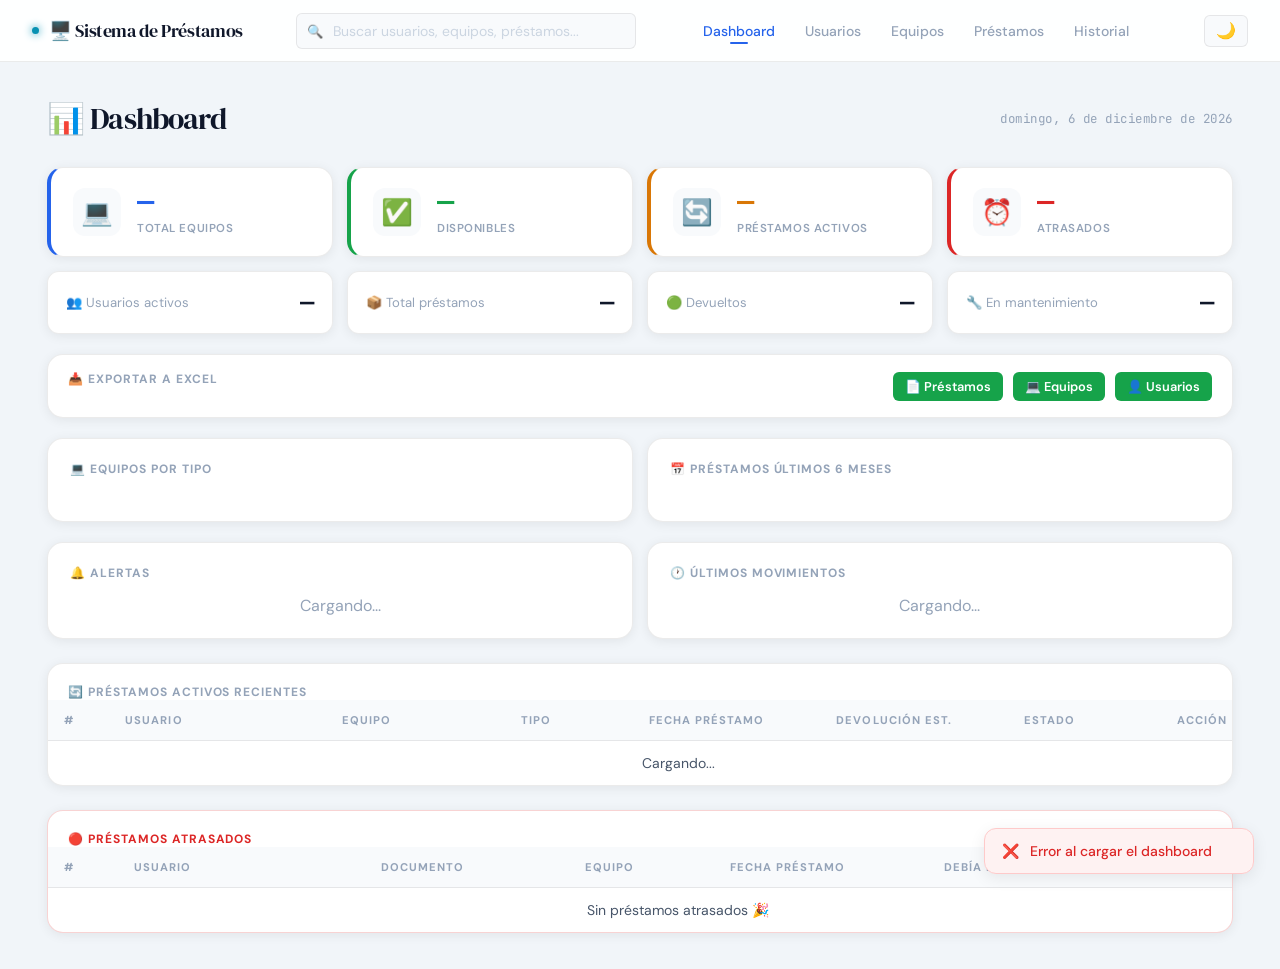
==== frontend/index.html @ e12aa638 "proyecto de prestamos backup" ====
<!DOCTYPE html>
<html lang="es">
<head>
    <meta charset="UTF-8">
    <meta name="viewport" content="width=device-width, initial-scale=1.0">
    <title>Dashboard | Sistema de Préstamos</title>
    <link rel="stylesheet" href="css/styles.css">
</head>
<body>

    <nav class="navbar">
        <div class="navbar-brand">🖥️ Sistema de Préstamos</div>
        <div class="navbar-links">
            <a href="index.html" class="active">Dashboard</a>
            <a href="usuarios.html">Usuarios</a>
            <a href="equipos.html">Equipos</a>
            <a href="prestamos.html">Préstamos</a>
            <a href="historial.html">Historial</a>
        </div>
    </nav>

    <div class="container">

        <!-- ENCABEZADO -->
        <div class="page-header">
            <h1>📊 Dashboard</h1>
            <span class="fecha-hoy" id="fechaHoy"></span>
        </div>

        <!-- FILA 1: STATS PRINCIPALES -->
        <div class="dash-grid-4">
            <div class="dash-card dash-blue">
                <div class="dash-icon">💻</div>
                <div class="dash-info">
                    <span class="dash-num" id="totalEquipos">—</span>
                    <span class="dash-label">Total Equipos</span>
                </div>
            </div>
            <div class="dash-card dash-green">
                <div class="dash-icon">✅</div>
                <div class="dash-info">
                    <span class="dash-num" id="equiposDisponibles">—</span>
                    <span class="dash-label">Disponibles</span>
                </div>
            </div>
            <div class="dash-card dash-yellow">
                <div class="dash-icon">🔄</div>
                <div class="dash-info">
                    <span class="dash-num" id="prestamosActivos">—</span>
                    <span class="dash-label">Préstamos Activos</span>
                </div>
            </div>
            <div class="dash-card dash-red">
                <div class="dash-icon">⏰</div>
                <div class="dash-info">
                    <span class="dash-num" id="prestamosAtrasados">—</span>
                    <span class="dash-label">Atrasados</span>
                </div>
            </div>
        </div>

        <!-- FILA 2: STATS SECUNDARIAS -->
        <div class="dash-grid-4" style="margin-top:14px">
            <div class="dash-card-sm">
                <span class="dash-sm-label">👥 Usuarios activos</span>
                <span class="dash-sm-num" id="usuariosActivos">—</span>
            </div>
            <div class="dash-card-sm">
                <span class="dash-sm-label">📦 Total préstamos</span>
                <span class="dash-sm-num" id="totalPrestamos">—</span>
            </div>
            <div class="dash-card-sm">
                <span class="dash-sm-label">🟢 Devueltos</span>
                <span class="dash-sm-num" id="prestamosDevueltos">—</span>
            </div>
            <div class="dash-card-sm">
                <span class="dash-sm-label">🔧 En mantenimiento</span>
                <span class="dash-sm-num" id="equiposMant">—</span>
            </div>
        </div>

        <!-- FILA 3: EXPORTAR EXCEL -->
        <div class="card" style="margin-top:20px;padding:16px 20px">
            <div style="display:flex;align-items:center;justify-content:space-between;flex-wrap:wrap;gap:12px">
                <h3 class="card-title" style="margin:0">📥 Exportar a Excel</h3>
                <div style="display:flex;gap:10px;flex-wrap:wrap">
                    <button class="btn btn-success btn-sm"
                            onclick="exportarExcel('prestamos')">
                        📄 Préstamos
                    </button>
                    <button class="btn btn-success btn-sm"
                            onclick="exportarExcel('equipos')">
                        💻 Equipos
                    </button>
                    <button class="btn btn-success btn-sm"
                            onclick="exportarExcel('usuarios')">
                        👤 Usuarios
                    </button>
                </div>
            </div>
        </div>

        <!-- FILA 4: GRÁFICAS -->
        <div class="dash-grid-2" style="margin-top:20px">
            <div class="card dash-chart-card">
                <h3 class="card-title">💻 Equipos por tipo</h3>
                <div class="chart-bars" id="chartBars"></div>
            </div>
            <div class="card dash-chart-card">
                <h3 class="card-title">📅 Préstamos últimos 6 meses</h3>
                <div class="chart-bars" id="chartMeses"></div>
            </div>
        </div>

        <!-- FILA 5: ALERTAS + ÚLTIMOS MOVIMIENTOS -->
        <div class="dash-grid-2" style="margin-top:20px">
            <div class="card dash-chart-card">
                <h3 class="card-title">🔔 Alertas</h3>
                <div id="alertasContainer">
                    <p class="text-muted text-center">Cargando...</p>
                </div>
            </div>
            <div class="card dash-chart-card">
                <h3 class="card-title">🕐 Últimos movimientos</h3>
                <div id="ultimosMovimientos">
                    <p class="text-muted text-center">Cargando...</p>
                </div>
            </div>
        </div>

        <!-- FILA 6: PRÉSTAMOS ACTIVOS -->
        <div class="card" style="margin-top:24px">
            <h3 class="card-title" style="padding:20px 20px 0">
                🔄 Préstamos activos recientes
            </h3>
            <table class="tabla">
                <thead>
                    <tr>
                        <th>#</th>
                        <th>Usuario</th>
                        <th>Equipo</th>
                        <th>Tipo</th>
                        <th>Fecha Préstamo</th>
                        <th>Devolución Est.</th>
                        <th>Estado</th>
                        <th>Acción</th>
                    </tr>
                </thead>
                <tbody id="cuerpoActivos">
                    <tr><td colspan="8" class="text-center">Cargando...</td></tr>
                </tbody>
            </table>
        </div>

        <!-- FILA 7: PRÉSTAMOS ATRASADOS -->
        <div class="card alerta-card" style="margin-top:24px" id="cardAtrasados">
            <h3 class="card-title alerta-title" style="padding:20px 20px 0">
                🔴 Préstamos atrasados
            </h3>
            <table class="tabla">
                <thead>
                    <tr>
                        <th>#</th>
                        <th>Usuario</th>
                        <th>Documento</th>
                        <th>Equipo</th>
                        <th>Fecha Préstamo</th>
                        <th>Debía devolver</th>
                        <th>Acción</th>
                    </tr>
                </thead>
                <tbody id="cuerpoAtrasados">
                    <tr><td colspan="7" class="text-center">Sin préstamos atrasados 🎉</td></tr>
                </tbody>
            </table>
        </div>

    </div>

    <script src="js/api.js"></script>
    <script src="js/dashboard.js"></script>
</body>
</html>
---- frontend/css/styles.css ----
/* ═══════════════════════════════════════════════════════════════
   SISTEMA DE PRÉSTAMOS — PREMIUM EDITION
   Dark mode: body.dark | Light mode: sin clase
   Fonts: DM Sans + JetBrains Mono + DM Serif Display
   ═══════════════════════════════════════════════════════════════ */

@import url('https://fonts.googleapis.com/css2?family=DM+Sans:ital,opsz,wght@0,9..40,300;0,9..40,400;0,9..40,500;0,9..40,600;0,9..40,700&family=JetBrains+Mono:wght@400;500;600&family=DM+Serif+Display:ital@0;1&display=swap');

/* ══════════════════════════════════════════════════
   TEMA CLARO — DEFAULT (sin clase)
══════════════════════════════════════════════════ */
:root {
  --bg-void:       #f1f5f9;
  --bg-deep:       #e8edf4;
  --bg-surface:    #ffffff;
  --bg-elevated:   #f8fafc;
  --bg-hover:      #f0f4f8;
  --bg-glass:      rgba(0,0,0,0.02);

  --border:        rgba(0,0,0,0.08);
  --border-glow:   rgba(37,99,235,0.25);

  --text-primary:   #0f172a;
  --text-secondary: #475569;
  --text-muted:     #94a3b8;
  --text-dim:       #cbd5e1;

  --accent-blue:   #2563eb;
  --accent-cyan:   #0891b2;
  --accent-green:  #16a34a;
  --accent-yellow: #d97706;
  --accent-red:    #dc2626;
  --accent-purple: #7c3aed;

  --glow-blue:   0 0 18px rgba(37,99,235,0.18);
  --glow-green:  0 0 18px rgba(22,163,74,0.18);
  --glow-red:    0 0 18px rgba(220,38,38,0.18);
  --glow-yellow: 0 0 18px rgba(217,119,6,0.18);

  --shadow-card:  0 2px 12px rgba(0,0,0,0.07);
  --shadow-modal: 0 24px 64px rgba(0,0,0,0.14);

  --nav-bg:     rgba(255,255,255,0.92);
  --nav-border: rgba(0,0,0,0.08);

  --radius-sm: 6px;
  --radius-md: 12px;
  --radius-lg: 16px;
  --radius-xl: 22px;
  --transition: 0.2s cubic-bezier(0.4,0,0.2,1);
  --spring:     0.35s cubic-bezier(0.34,1.56,0.64,1);
}

/* ══════════════════════════════════════════════════
   TEMA OSCURO — body.dark
══════════════════════════════════════════════════ */
body.dark {
  --bg-void:       #070810;
  --bg-deep:       #0c0e1a;
  --bg-surface:    #111320;
  --bg-elevated:   #181b2e;
  --bg-hover:      #1e2238;
  --bg-glass:      rgba(255,255,255,0.03);

  --border:        rgba(255,255,255,0.07);
  --border-glow:   rgba(99,179,237,0.25);

  --text-primary:   #f0f4ff;
  --text-secondary: #8892b0;
  --text-muted:     #4a5568;
  --text-dim:       #2d3748;

  --accent-blue:   #63b3ed;
  --accent-cyan:   #4fd1c7;
  --accent-green:  #68d391;
  --accent-yellow: #f6e05e;
  --accent-red:    #fc8181;
  --accent-purple: #b794f4;

  --glow-blue:   0 0 24px rgba(99,179,237,0.35);
  --glow-green:  0 0 24px rgba(104,211,145,0.35);
  --glow-red:    0 0 24px rgba(252,129,129,0.35);
  --glow-yellow: 0 0 24px rgba(246,224,94,0.30);

  --shadow-card:  0 4px 24px rgba(0,0,0,0.45);
  --shadow-modal: 0 40px 80px rgba(0,0,0,0.6);

  --nav-bg:     rgba(7,8,16,0.88);
  --nav-border: rgba(255,255,255,0.07);
}

/* ══════════════════════════════════════════════════
   RESET
══════════════════════════════════════════════════ */
*, *::before, *::after { margin:0; padding:0; box-sizing:border-box; }
html { scroll-behavior: smooth; }

body {
  font-family: 'DM Sans', sans-serif;
  background: var(--bg-void);
  color: var(--text-primary);
  min-height: 100vh;
  overflow-x: hidden;
  transition: background 0.35s ease, color 0.35s ease;
}

body.dark {
  background-image: radial-gradient(ellipse 80% 50% at 50% -20%, rgba(99,179,237,0.06) 0%, transparent 60%);
  background-attachment: fixed;
}

::-webkit-scrollbar { width: 5px; }
::-webkit-scrollbar-track { background: var(--bg-void); }
::-webkit-scrollbar-thumb { background: var(--border); border-radius: 99px; }
::-webkit-scrollbar-thumb:hover { background: rgba(127,127,127,0.3); }
::selection { background: rgba(99,179,237,0.2); color: var(--text-primary); }

/* ══════════════════════════════════════════════════
   NAVBAR
══════════════════════════════════════════════════ */
.navbar {
  position: sticky;
  top: 0;
  z-index: 100;
  background: var(--nav-bg);
  backdrop-filter: blur(24px) saturate(180%);
  -webkit-backdrop-filter: blur(24px);
  border-bottom: 1px solid var(--nav-border);
  padding: 0 32px;
  height: 62px;
  display: flex;
  align-items: center;
  justify-content: space-between;
  gap: 16px;
  animation: navSlideDown 0.5s cubic-bezier(0.16,1,0.3,1) both;
  transition: background 0.35s ease, border-color 0.35s ease;
}

@keyframes navSlideDown {
  from { transform: translateY(-100%); opacity: 0; }
  to   { transform: translateY(0);     opacity: 1; }
}

.navbar-brand {
  font-family: 'DM Serif Display', serif;
  font-size: 1.15rem;
  color: var(--text-primary);
  letter-spacing: -0.02em;
  display: flex;
  align-items: center;
  gap: 10px;
  white-space: nowrap;
  flex-shrink: 0;
  transition: color 0.35s ease;
}

.navbar-brand::before {
  content: '';
  display: inline-block;
  width: 7px;
  height: 7px;
  background: var(--accent-cyan);
  border-radius: 50%;
  box-shadow: 0 0 8px var(--accent-cyan);
  animation: pulse-dot 2.5s ease-in-out infinite;
  flex-shrink: 0;
  transition: background 0.35s ease;
}

@keyframes pulse-dot {
  0%,100% { opacity:1; transform:scale(1); }
  50%      { opacity:0.4; transform:scale(0.6); }
}

.navbar-links {
  display: flex;
  align-items: center;
  gap: 2px;
  flex-shrink: 0;
}

.navbar-links a {
  position: relative;
  color: var(--text-muted);
  text-decoration: none;
  font-size: 0.875rem;
  font-weight: 500;
  padding: 7px 14px;
  border-radius: var(--radius-sm);
  transition: color var(--transition), background var(--transition);
  white-space: nowrap;
}

.navbar-links a::after {
  content: '';
  position: absolute;
  bottom: 3px; left: 50%;
  width: 0; height: 2px;
  background: var(--accent-blue);
  border-radius: 99px;
  transform: translateX(-50%);
  transition: width var(--transition);
}

.navbar-links a:hover  { color: var(--text-primary); }
.navbar-links a.active { color: var(--accent-blue); }
.navbar-links a.active::after { width: 18px; }

/* ══════════════════════════════════════════════════
   DARK TOGGLE
══════════════════════════════════════════════════ */
.dark-toggle {
  background: var(--bg-elevated);
  border: 1px solid var(--border);
  border-radius: var(--radius-sm);
  color: var(--text-secondary);
  padding: 7px 11px;
  cursor: pointer;
  font-size: 1rem;
  line-height: 1;
  transition: all var(--transition);
  flex-shrink: 0;
  margin-left: 8px;
}

.dark-toggle:hover {
  color: var(--text-primary);
  border-color: var(--border-glow);
  transform: rotate(18deg) scale(1.1);
}

/* ══════════════════════════════════════════════════
   CONTAINER  ← AMPLIADO de 1280px → 1600px
══════════════════════════════════════════════════ */
.container {
  max-width: 1600px;
  width: 97%;
  margin: 36px auto;
  padding: 0 28px;
  animation: pageIn 0.55s cubic-bezier(0.16,1,0.3,1) 0.05s both;
}

@keyframes pageIn {
  from { opacity:0; transform:translateY(18px); }
  to   { opacity:1; transform:translateY(0); }
}

.page-header {
  display: flex;
  justify-content: space-between;
  align-items: center;
  margin-bottom: 28px;
}

.page-header h1 {
  font-family: 'DM Serif Display', serif;
  font-size: 1.9rem;
  font-weight: 400;
  letter-spacing: -0.03em;
  color: var(--text-primary);
  transition: color 0.35s ease;
}

body.dark .page-header h1 {
  background: linear-gradient(135deg, var(--text-primary) 30%, var(--accent-blue) 100%);
  -webkit-background-clip: text;
  -webkit-text-fill-color: transparent;
  background-clip: text;
}

.fecha-hoy {
  font-family: 'JetBrains Mono', monospace;
  font-size: 0.78rem;
  color: var(--text-muted);
  letter-spacing: 0.04em;
}

/* ══════════════════════════════════════════════════
   CARD
══════════════════════════════════════════════════ */
.card {
  background: var(--bg-surface);
  border: 1px solid var(--border);
  border-radius: var(--radius-lg);
  overflow: hidden;
  box-shadow: var(--shadow-card);
  transition: border-color var(--transition), box-shadow var(--transition), background 0.35s ease;
  position: relative;
}

.card:hover { border-color: var(--border-glow); }

.card-title {
  font-size: 0.75rem;
  font-weight: 700;
  color: var(--text-muted);
  letter-spacing: 0.08em;
  text-transform: uppercase;
  padding: 0 0 14px 0;
  transition: color 0.35s ease;
}

/* ══════════════════════════════════════════════════
   TABLA  ← min-width añadido + anchos por columna
══════════════════════════════════════════════════ */
.tabla {
  width: 100%;
  min-width: 1260px;   /* ← fuerza el ancho mínimo total */
  border-collapse: collapse;
  font-size: 0.875rem;
}

/* Anchos mínimos por columna */
.tabla th:nth-child(1)  { min-width: 48px;  }   /* #          */
.tabla th:nth-child(2)  { min-width: 170px; }   /* Usuario    */
.tabla th:nth-child(3)  { min-width: 140px; }   /* Equipo     */
.tabla th:nth-child(4)  { min-width: 100px; }   /* Tipo       */
.tabla th:nth-child(5)  { min-width: 130px; }   /* Código     */
.tabla th:nth-child(6)  { min-width: 120px; }   /* F. Préstamo*/
.tabla th:nth-child(7)  { min-width: 120px; }   /* Dev. Est.  */
.tabla th:nth-child(8)  { min-width: 115px; }   /* Estado     */
.tabla th:nth-child(9)  { min-width: 140px; }   /* Firmas     */
.tabla th:nth-child(10) { min-width: 210px; }   /* Acciones   */

.tabla thead { background: var(--bg-elevated); transition: background 0.35s ease; }

.tabla th {
  padding: 13px 16px;
  text-align: left;
  font-size: 0.7rem;
  font-weight: 700;
  letter-spacing: 0.09em;
  text-transform: uppercase;
  color: var(--text-muted);
  border-bottom: 1px solid var(--border);
  white-space: nowrap;
}

.tabla td {
  padding: 13px 16px;
  border-bottom: 1px solid var(--border);
  color: var(--text-secondary);
  transition: background var(--transition), color var(--transition);
  vertical-align: middle;
}

.tabla tbody tr {
  animation: rowIn 0.4s cubic-bezier(0.16,1,0.3,1) both;
  transition: background var(--transition);
}

.tabla tbody tr:nth-child(1)  { animation-delay:0.04s; }
.tabla tbody tr:nth-child(2)  { animation-delay:0.07s; }
.tabla tbody tr:nth-child(3)  { animation-delay:0.10s; }
.tabla tbody tr:nth-child(4)  { animation-delay:0.13s; }
.tabla tbody tr:nth-child(5)  { animation-delay:0.16s; }
.tabla tbody tr:nth-child(6)  { animation-delay:0.19s; }
.tabla tbody tr:nth-child(7)  { animation-delay:0.22s; }
.tabla tbody tr:nth-child(8)  { animation-delay:0.25s; }

@keyframes rowIn {
  from { opacity:0; transform:translateX(-10px); }
  to   { opacity:1; transform:translateX(0); }
}

.tabla tbody tr:hover td { background:var(--bg-hover); color:var(--text-primary); }
.tabla tbody tr:last-child td { border-bottom:none; }

.text-center { text-align:center; }
.text-muted  { color:var(--text-muted); }
.text-danger { color:var(--accent-red); }

/* ══════════════════════════════════════════════════
   BADGES
══════════════════════════════════════════════════ */
.badge {
  display: inline-flex;
  align-items: center;
  gap: 5px;
  padding: 4px 10px;
  border-radius: 99px;
  font-size: 0.72rem;
  font-weight: 600;
  letter-spacing: 0.03em;
  white-space: nowrap;
  border: 1px solid transparent;
  transition: transform var(--spring);
}

.badge::before { content:''; width:5px; height:5px; border-radius:50%; flex-shrink:0; }

.badge-success { background:rgba(22,163,74,0.1);   color:var(--accent-green);  border-color:rgba(22,163,74,0.2); }
.badge-danger  { background:rgba(220,38,38,0.1);   color:var(--accent-red);    border-color:rgba(220,38,38,0.2); }
.badge-info    { background:rgba(37,99,235,0.1);   color:var(--accent-blue);   border-color:rgba(37,99,235,0.2); }
.badge-warning { background:rgba(217,119,6,0.1);   color:var(--accent-yellow); border-color:rgba(217,119,6,0.2); }

.badge-success::before { background:var(--accent-green); }
.badge-danger::before  { background:var(--accent-red); }
.badge-info::before    { background:var(--accent-blue); }
.badge-warning::before { background:var(--accent-yellow); }

body.dark .badge-success { background:rgba(104,211,145,0.1); border-color:rgba(104,211,145,0.2); }
body.dark .badge-danger  { background:rgba(252,129,129,0.1); border-color:rgba(252,129,129,0.2); }
body.dark .badge-info    { background:rgba(99,179,237,0.1);  border-color:rgba(99,179,237,0.2); }
body.dark .badge-warning { background:rgba(246,224,94,0.1);  border-color:rgba(246,224,94,0.2); }

/* ══════════════════════════════════════════════════
   BOTONES
══════════════════════════════════════════════════ */
.btn {
  display: inline-flex;
  align-items: center;
  gap: 6px;
  padding: 9px 18px;
  border: none;
  border-radius: var(--radius-sm);
  cursor: pointer;
  font-family: 'DM Sans', sans-serif;
  font-size: 0.875rem;
  font-weight: 500;
  transition: all var(--transition);
  white-space: nowrap;
  position: relative;
  overflow: hidden;
}

.btn:active { transform:scale(0.96); }

.btn-primary  { background:var(--accent-blue);   color:#fff; font-weight:600; }
.btn-success  { background:var(--accent-green);  color:#fff; font-weight:600; }
.btn-warning  { background:var(--accent-yellow); color:#1a1a1a; font-weight:600; }
.btn-danger   { background:var(--accent-red);    color:#fff; font-weight:600; }
.btn-pdf      { background:var(--accent-red);    color:#fff; font-weight:600; }

.btn-primary:hover  { opacity:.88; transform:translateY(-1px); box-shadow:var(--glow-blue);   }
.btn-success:hover  { opacity:.88; transform:translateY(-1px); box-shadow:var(--glow-green);  }
.btn-warning:hover  { opacity:.88; transform:translateY(-1px); box-shadow:var(--glow-yellow); }
.btn-danger:hover   { opacity:.88; transform:translateY(-1px); box-shadow:var(--glow-red);    }

.btn-secondary {
  background: var(--bg-elevated);
  color: var(--text-secondary);
  border: 1px solid var(--border);
}
.btn-secondary:hover {
  color: var(--text-primary);
  border-color: var(--border-glow);
  background: var(--bg-hover);
}

.btn-sm { padding:6px 12px; font-size:0.8rem; }

.acciones { display:flex; gap:6px; align-items:center; }

/* ══════════════════════════════════════════════════
   INPUTS — TODOS LOS CASOS
══════════════════════════════════════════════════ */
input[type="text"],
input[type="email"],
input[type="date"],
select,
textarea {
  background: var(--bg-elevated);
  border: 1px solid var(--border);
  border-radius: var(--radius-sm);
  color: var(--text-primary);
  font-family: 'DM Sans', sans-serif;
  font-size: 0.875rem;
  outline: none;
  transition: border-color var(--transition), box-shadow var(--transition), background 0.35s ease;
  appearance: none;
  -webkit-appearance: none;
}

input[type="text"]::placeholder,
input[type="email"]::placeholder,
textarea::placeholder { color: var(--text-dim); }

input[type="text"]:focus,
input[type="email"]:focus,
input[type="date"]:focus,
select:focus,
textarea:focus {
  border-color: var(--accent-blue);
  box-shadow: 0 0 0 3px rgba(99,179,237,0.1);
  background: var(--bg-hover);
}

option { background:var(--bg-elevated); color:var(--text-primary); }

/* ── SEARCH BAR FULL WIDTH ────────────────────────── */
.search-bar { margin-bottom: 16px; }
.search-bar input[type="text"] { width:100%; padding:10px 16px; }

/* ── FILTROS EN LÍNEA CORRECTOS ───────────────────── */
.filtros-bar {
  display: flex;
  flex-wrap: wrap;
  gap: 10px;
  margin-bottom: 18px;
  align-items: center;
}

.filtros-bar input[type="text"] {
  flex: 1;
  min-width: 180px;
  padding: 9px 14px;
}

.filtros-bar select {
  flex: 0 0 auto;
  width: auto;
  min-width: 150px;
  max-width: 220px;
  padding: 9px 34px 9px 12px;
  background-image: url("data:image/svg+xml,%3Csvg xmlns='http://www.w3.org/2000/svg' width='11' height='7'%3E%3Cpath d='M1 1l4.5 4.5L10 1' stroke='%2394a3b8' stroke-width='1.5' fill='none' stroke-linecap='round'/%3E%3C/svg%3E");
  background-repeat: no-repeat;
  background-position: right 11px center;
  cursor: pointer;
}

/* ── FORM GRID ────────────────────────────────────── */
.form-grid { display:grid; grid-template-columns:1fr 1fr; gap:16px; }

.form-group { display:flex; flex-direction:column; gap:6px; }

.form-group label {
  font-size: 0.72rem;
  font-weight: 700;
  color: var(--text-muted);
  letter-spacing: 0.06em;
  text-transform: uppercase;
}

.form-group input[type="text"],
.form-group input[type="email"],
.form-group input[type="date"] { width:100%; padding:9px 12px; }

.form-group select {
  width: 100%;
  padding: 9px 32px 9px 12px;
  background-image: url("data:image/svg+xml,%3Csvg xmlns='http://www.w3.org/2000/svg' width='11' height='7'%3E%3Cpath d='M1 1l4.5 4.5L10 1' stroke='%2394a3b8' stroke-width='1.5' fill='none' stroke-linecap='round'/%3E%3C/svg%3E");
  background-repeat: no-repeat;
  background-position: right 10px center;
}

.form-group textarea { padding:9px 12px; resize:vertical; min-height:76px; width:100%; }

.select-estado {
  padding: 5px 26px 5px 9px;
  border-radius: var(--radius-sm);
  font-size: 0.8rem;
  cursor: pointer;
  width: auto;
  background-image: url("data:image/svg+xml,%3Csvg xmlns='http://www.w3.org/2000/svg' width='10' height='6'%3E%3Cpath d='M1 1l4 4 4-4' stroke='%2394a3b8' stroke-width='1.5' fill='none' stroke-linecap='round'/%3E%3C/svg%3E");
  background-repeat: no-repeat;
  background-position: right 8px center;
}

/* ══════════════════════════════════════════════════
   MODAL
══════════════════════════════════════════════════ */
.modal-overlay {
  display: none;
  position: fixed;
  inset: 0;
  background: rgba(0,0,0,0.6);
  backdrop-filter: blur(10px);
  z-index: 1000;
  align-items: center;
  justify-content: center;
  padding: 20px;
}

.modal-overlay.active { display:flex; animation:overlayIn 0.2s ease both; }

@keyframes overlayIn { from{opacity:0} to{opacity:1} }

.modal {
  background: var(--bg-surface);
  border: 1px solid var(--border);
  border-radius: var(--radius-xl);
  width: 620px;
  max-width: 95vw;
  max-height: 90vh;
  overflow-y: auto;
  box-shadow: var(--shadow-modal);
  animation: modalIn 0.32s cubic-bezier(0.34,1.46,0.64,1) both;
  position: relative;
  transition: background 0.35s ease;
}

.modal::before {
  content: '';
  position: absolute;
  top:0; left:10%; right:10%;
  height: 1px;
  background: linear-gradient(90deg, transparent, var(--accent-blue), transparent);
  opacity: 0.5;
}

@keyframes modalIn {
  from { opacity:0; transform:scale(0.93) translateY(14px); }
  to   { opacity:1; transform:scale(1) translateY(0); }
}

.modal-lg { width:700px; }

.modal-header {
  display: flex;
  justify-content: space-between;
  align-items: center;
  padding: 22px 26px;
  border-bottom: 1px solid var(--border);
}

.modal-header h2 {
  font-family: 'DM Serif Display', serif;
  font-size: 1.2rem;
  font-weight: 400;
  color: var(--text-primary);
}

.modal-close {
  background: var(--bg-elevated);
  border: 1px solid var(--border);
  color: var(--text-muted);
  width: 30px; height: 30px;
  border-radius: var(--radius-sm);
  font-size: 0.9rem;
  cursor: pointer;
  display: flex; align-items: center; justify-content: center;
  transition: all var(--transition);
}
.modal-close:hover { color:var(--text-primary); background:var(--bg-hover); border-color:var(--border-glow); }

.modal-body { padding:26px; }

.modal-footer {
  display: flex;
  justify-content: flex-end;
  gap: 10px;
  margin-top: 22px;
  padding-top: 18px;
  border-top: 1px solid var(--border);
}

/* ══════════════════════════════════════════════════
   STATS — EQUIPOS
══════════════════════════════════════════════════ */
.stats-row {
  display: grid;
  grid-template-columns: repeat(4, 1fr);
  gap: 14px;
  margin-bottom: 20px;
}

.stat-card {
  background: var(--bg-surface);
  border: 1px solid var(--border);
  border-radius: var(--radius-lg);
  padding: 20px 22px;
  display: flex;
  flex-direction: column;
  gap: 6px;
  position: relative;
  overflow: hidden;
  box-shadow: var(--shadow-card);
  transition: all var(--transition), background 0.35s ease;
  animation: statIn 0.5s cubic-bezier(0.16,1,0.3,1) both;
}

.stat-card:nth-child(1) { animation-delay:0.08s; }
.stat-card:nth-child(2) { animation-delay:0.13s; }
.stat-card:nth-child(3) { animation-delay:0.18s; }
.stat-card:nth-child(4) { animation-delay:0.23s; }

@keyframes statIn {
  from { opacity:0; transform:translateY(16px) scale(0.97); }
  to   { opacity:1; transform:translateY(0) scale(1); }
}

.stat-card::after {
  content:'';
  position:absolute;
  bottom:0; left:0; right:0;
  height:3px;
  border-radius:0 0 var(--radius-lg) var(--radius-lg);
}

.stat-card:hover { transform:translateY(-3px); }

.stat-num {
  font-family: 'JetBrains Mono', monospace;
  font-size: 2.2rem;
  font-weight: 600;
  line-height: 1;
  animation: countUp 0.6s cubic-bezier(0.16,1,0.3,1) 0.2s both;
}

@keyframes countUp {
  from { opacity:0; transform:translateY(8px); }
  to   { opacity:1; transform:translateY(0); }
}

.stat-label {
  font-size: 0.72rem;
  color: var(--text-muted);
  letter-spacing: 0.06em;
  text-transform: uppercase;
  font-weight: 600;
}

.stat-green  .stat-num  { color:var(--accent-green);  }
.stat-blue   .stat-num  { color:var(--accent-blue);   }
.stat-red    .stat-num  { color:var(--accent-red);    }
.stat-yellow .stat-num  { color:var(--accent-yellow); }

.stat-green::after  { background:var(--accent-green);  }
.stat-blue::after   { background:var(--accent-blue);   }
.stat-red::after    { background:var(--accent-red);    }
.stat-yellow::after { background:var(--accent-yellow); }

.stat-green:hover  { border-color:rgba(22,163,74,0.3);   box-shadow:var(--glow-green);  }
.stat-blue:hover   { border-color:rgba(37,99,235,0.3);   box-shadow:var(--glow-blue);   }
.stat-red:hover    { border-color:rgba(220,38,38,0.3);   box-shadow:var(--glow-red);    }
.stat-yellow:hover { border-color:rgba(217,119,6,0.3);   box-shadow:var(--glow-yellow); }

body.dark .stat-green:hover  { border-color:rgba(104,211,145,0.3); }
body.dark .stat-blue:hover   { border-color:rgba(99,179,237,0.3);  }
body.dark .stat-red:hover    { border-color:rgba(252,129,129,0.3); }
body.dark .stat-yellow:hover { border-color:rgba(246,224,94,0.3);  }

/* ══════════════════════════════════════════════════
   DASHBOARD GRIDS
══════════════════════════════════════════════════ */
.dash-grid-4 { display:grid; grid-template-columns:repeat(4,1fr); gap:14px; }
.dash-grid-2 { display:grid; grid-template-columns:1fr 1fr; gap:14px; }

.dash-card {
  background: var(--bg-surface);
  border: 1px solid var(--border);
  border-left: 4px solid transparent;
  border-radius: var(--radius-lg);
  padding: 20px 22px;
  display: flex;
  align-items: center;
  gap: 16px;
  box-shadow: var(--shadow-card);
  transition: all var(--transition), background 0.35s ease;
  animation: statIn 0.5s cubic-bezier(0.16,1,0.3,1) both;
}

.dash-card:nth-child(1){animation-delay:.08s}
.dash-card:nth-child(2){animation-delay:.13s}
.dash-card:nth-child(3){animation-delay:.18s}
.dash-card:nth-child(4){animation-delay:.23s}

.dash-card:hover { transform:translateY(-2px); }

.dash-icon {
  font-size: 1.6rem;
  width: 48px; height: 48px;
  display: flex; align-items: center; justify-content: center;
  border-radius: var(--radius-md);
  background: var(--bg-elevated);
  flex-shrink: 0;
  transition: background 0.35s ease;
}

.dash-num {
  display: block;
  font-family: 'JetBrains Mono', monospace;
  font-size: 1.8rem;
  font-weight: 600;
  line-height: 1;
  animation: countUp 0.6s cubic-bezier(0.16,1,0.3,1) 0.25s both;
}

.dash-label {
  font-size: 0.72rem;
  color: var(--text-muted);
  letter-spacing: 0.05em;
  text-transform: uppercase;
  font-weight: 600;
  margin-top: 4px;
  display: block;
}

.dash-blue   { border-left-color:var(--accent-blue);   } .dash-blue   .dash-num { color:var(--accent-blue);   }
.dash-green  { border-left-color:var(--accent-green);  } .dash-green  .dash-num { color:var(--accent-green);  }
.dash-yellow { border-left-color:var(--accent-yellow); } .dash-yellow .dash-num { color:var(--accent-yellow); }
.dash-red    { border-left-color:var(--accent-red);    } .dash-red    .dash-num { color:var(--accent-red);    }

.dash-blue:hover   { box-shadow:var(--glow-blue);   } .dash-green:hover  { box-shadow:var(--glow-green);  }
.dash-yellow:hover { box-shadow:var(--glow-yellow); } .dash-red:hover    { box-shadow:var(--glow-red);    }

.dash-card-sm {
  background: var(--bg-surface);
  border: 1px solid var(--border);
  border-radius: var(--radius-md);
  padding: 15px 18px;
  display: flex; justify-content: space-between; align-items: center;
  box-shadow: var(--shadow-card);
  transition: all var(--transition), background 0.35s ease;
  animation: statIn 0.5s cubic-bezier(0.16,1,0.3,1) both;
}
.dash-card-sm:nth-child(1){animation-delay:.12s} .dash-card-sm:nth-child(2){animation-delay:.17s}
.dash-card-sm:nth-child(3){animation-delay:.22s} .dash-card-sm:nth-child(4){animation-delay:.27s}
.dash-card-sm:hover { border-color:var(--border-glow); background:var(--bg-elevated); transform:translateY(-1px); }

.dash-sm-label { font-size:0.82rem; color:var(--text-muted); }
.dash-sm-num { font-family:'JetBrains Mono',monospace; font-size:1.5rem; font-weight:600; color:var(--text-primary); }

.dash-chart-card { padding:22px; }

.chart-bars  { display:flex; flex-direction:column; gap:14px; margin-top:8px; }
.bar-row     { display:flex; align-items:center; gap:10px; }
.bar-label   { width:90px; font-size:0.8rem; color:var(--text-secondary); text-transform:capitalize; flex-shrink:0; }
.bar-track   { flex:1; background:var(--bg-elevated); border-radius:99px; height:8px; overflow:hidden; transition:background 0.35s ease; }
.bar-fill    { height:100%; border-radius:99px; transition:width 1s cubic-bezier(0.16,1,0.3,1); min-width:4px; }
.bar-num     { width:26px; font-family:'JetBrains Mono',monospace; font-size:0.8rem; font-weight:600; color:var(--text-primary); text-align:right; }

/* ══════════════════════════════════════════════════
   ALERTAS
══════════════════════════════════════════════════ */
.alerta-item {
  display:flex; align-items:center; gap:12px;
  padding:11px 14px; border-radius:var(--radius-sm);
  margin-bottom:8px; font-size:0.875rem;
  border:1px solid transparent;
  animation:alertIn 0.4s cubic-bezier(0.16,1,0.3,1) both;
}
@keyframes alertIn { from{opacity:0;transform:translateX(-8px)} to{opacity:1;transform:translateX(0)} }

.alerta-danger  { background:rgba(220,38,38,0.08);  color:var(--accent-red);    border-color:rgba(220,38,38,0.15);  }
.alerta-warning { background:rgba(217,119,6,0.08);  color:var(--accent-yellow); border-color:rgba(217,119,6,0.15);  }
.alerta-info    { background:rgba(37,99,235,0.08);  color:var(--accent-blue);   border-color:rgba(37,99,235,0.15);  }

body.dark .alerta-danger  { background:rgba(252,129,129,0.08); border-color:rgba(252,129,129,0.15); }
body.dark .alerta-warning { background:rgba(246,224,94,0.08);  border-color:rgba(246,224,94,0.15); }
body.dark .alerta-info    { background:rgba(99,179,237,0.08);  border-color:rgba(99,179,237,0.15); }

.alerta-icono { font-size:1rem; }
.alerta-ok    { display:flex; flex-direction:column; align-items:center; gap:8px; padding:32px; color:var(--text-muted); font-size:0.875rem; }
.alerta-card  { border-color:rgba(220,38,38,0.2) !important; }
.alerta-title { color:var(--accent-red) !important; }
.fila-alerta  { background:rgba(220,38,38,0.04) !important; }
.fila-alerta:hover td { background:rgba(220,38,38,0.07) !important; }

/* ══════════════════════════════════════════════════
   MOVIMIENTOS / TABS / FIRMA / FOTO / INFO CARD
══════════════════════════════════════════════════ */
.movimiento-item { display:flex; align-items:center; gap:12px; padding:11px 0; border-bottom:1px solid var(--border); }
.movimiento-item:last-child { border-bottom:none; }
.mov-icono  { font-size:1rem; width:26px; text-align:center; }
.mov-info   { flex:1; }
.mov-usuario { font-size:0.875rem; font-weight:600; color:var(--text-primary); }
.mov-equipo  { font-size:0.78rem; color:var(--text-muted); margin-top:1px; }
.mov-fecha   { font-family:'JetBrains Mono',monospace; font-size:0.72rem; color:var(--text-muted); white-space:nowrap; }

.tabs {
  display:flex; gap:4px; margin-bottom:18px;
  background:var(--bg-surface); border:1px solid var(--border);
  border-radius:var(--radius-md); padding:5px; width:fit-content;
  transition:background 0.35s ease;
}

.tab {
  padding:8px 18px; border:none; background:none; cursor:pointer;
  font-family:'DM Sans',sans-serif; font-size:0.875rem; font-weight:500;
  color:var(--text-muted); border-radius:var(--radius-sm); transition:all var(--transition);
}

.tab:hover { color:var(--text-secondary); background:var(--bg-elevated); }
.tab.active { color:var(--text-primary); background:var(--bg-elevated); border:1px solid var(--border-glow); font-weight:600; }
.tab-content { display:none; }
.tab-content.active { display:block; animation:pageIn 0.28s ease both; }

.firma-section { margin-top:18px; border-top:1px solid var(--border); padding-top:18px; }
.firma-label { display:block; font-size:0.72rem; font-weight:700; color:var(--text-muted); letter-spacing:0.06em; text-transform:uppercase; margin-bottom:10px; }
.firma-container { border:2px dashed var(--border); border-radius:var(--radius-md); background:var(--bg-elevated); overflow:hidden; cursor:crosshair; transition:border-color var(--transition); }
.firma-container:hover { border-color:var(--accent-blue); }
#firmaCanvas { display:block; width:100%; height:155px; touch-action:none; }
.firma-acciones { display:flex; align-items:center; gap:12px; margin-top:9px; }
.firma-hint { font-size:0.78rem; color:var(--text-muted); }

.foto-upload-area { border:2px dashed var(--border); border-radius:var(--radius-md); background:var(--bg-elevated); cursor:pointer; transition:all var(--transition); min-height:100px; display:flex; align-items:center; justify-content:center; padding:12px; }
.foto-upload-area:hover { border-color:var(--accent-blue); }
.foto-placeholder { display:flex; flex-direction:column; align-items:center; gap:6px; color:var(--text-muted); font-size:0.875rem; }
.foto-hint { font-size:0.75rem; color:var(--text-dim); }
.equipo-nombre-cell { display:flex; align-items:center; gap:10px; }
.equipo-thumb { width:40px; height:40px; border-radius:var(--radius-sm); object-fit:cover; border:1px solid var(--border); cursor:pointer; transition:transform var(--spring), box-shadow var(--transition); }
.equipo-thumb:hover { transform:scale(1.12); box-shadow:0 6px 20px rgba(0,0,0,0.25); }
.equipo-thumb-placeholder { width:40px; height:40px; border-radius:var(--radius-sm); background:var(--bg-elevated); border:1px solid var(--border); display:flex; align-items:center; justify-content:center; font-size:1.1rem; }

.info-card { background:var(--bg-surface); border:1px solid var(--border-glow); border-radius:var(--radius-lg); padding:18px 22px; display:flex; flex-wrap:wrap; gap:22px; margin-top:14px; position:relative; overflow:hidden; box-shadow:var(--shadow-card); transition:background 0.35s ease; }
.info-card::before { content:''; position:absolute; left:0; top:0; bottom:0; width:3px; background:var(--accent-blue); }
.info-item  { display:flex; flex-direction:column; gap:3px; min-width:110px; }
.info-label { font-size:0.68rem; font-weight:700; color:var(--text-muted); text-transform:uppercase; letter-spacing:0.07em; }
.info-valor { font-size:0.9rem; color:var(--text-primary); font-weight:500; }

.buscar-seccion { display:flex; gap:10px; align-items:center; margin-bottom:14px; }
.buscar-seccion select { flex:1; padding:9px 32px 9px 12px; background-image:url("data:image/svg+xml,%3Csvg xmlns='http://www.w3.org/2000/svg' width='11' height='7'%3E%3Cpath d='M1 1l4.5 4.5L10 1' stroke='%2394a3b8' stroke-width='1.5' fill='none' stroke-linecap='round'/%3E%3C/svg%3E"); background-repeat:no-repeat; background-position:right 12px center; }

/* ══════════════════════════════════════════════════
   TOASTS
══════════════════════════════════════════════════ */
#toast-container { position:fixed; bottom:26px; right:26px; z-index:9999; display:flex; flex-direction:column; gap:10px; }

.toast {
  display:flex; align-items:center; gap:11px;
  padding:13px 17px; border-radius:var(--radius-md);
  font-size:0.875rem; font-weight:500;
  animation:toastIn 0.4s cubic-bezier(0.34,1.46,0.64,1) both;
  min-width:270px; max-width:360px; border:1px solid transparent;
}

@keyframes toastIn  { from{opacity:0;transform:translateX(50px) scale(0.92)} to{opacity:1;transform:translateX(0) scale(1)} }
@keyframes slideOut { from{opacity:1;transform:translateX(0) scale(1)} to{opacity:0;transform:translateX(50px) scale(0.92)} }

.toast-success { background:#f0fdf4; color:#15803d; border-color:#bbf7d0; box-shadow:0 4px 16px rgba(0,0,0,0.08); }
.toast-error   { background:#fef2f2; color:#dc2626; border-color:#fecaca; box-shadow:0 4px 16px rgba(0,0,0,0.08); }
.toast-warning { background:#fffbeb; color:#d97706; border-color:#fde68a; box-shadow:0 4px 16px rgba(0,0,0,0.08); }
.toast-info    { background:#eff6ff; color:#2563eb; border-color:#bfdbfe; box-shadow:0 4px 16px rgba(0,0,0,0.08); }

body.dark .toast-success { background:#052e16; color:#86efac; border-color:rgba(134,239,172,0.25); box-shadow:0 8px 28px rgba(0,0,0,0.4); }
body.dark .toast-error   { background:#2d0a0a; color:#fca5a5; border-color:rgba(252,165,165,0.25); box-shadow:0 8px 28px rgba(0,0,0,0.4); }
body.dark .toast-warning { background:#2d1e00; color:#fde68a; border-color:rgba(253,230,138,0.25); box-shadow:0 8px 28px rgba(0,0,0,0.4); }
body.dark .toast-info    { background:#0c1a3b; color:#93c5fd; border-color:rgba(147,197,253,0.25); box-shadow:0 8px 28px rgba(0,0,0,0.4); }

/* ══════════════════════════════════════════════════
   PAGINACIÓN / SKELETON / MISC
══════════════════════════════════════════════════ */
.paginacion { display:flex; justify-content:center; align-items:center; gap:5px; padding:16px; border-top:1px solid var(--border); }
.paginacion button { padding:6px 11px; border:1px solid var(--border); border-radius:var(--radius-sm); background:var(--bg-elevated); cursor:pointer; font-family:'DM Sans',sans-serif; font-size:0.82rem; color:var(--text-muted); transition:all var(--transition); }
.paginacion button:hover:not(:disabled) { background:var(--accent-blue); color:#fff; border-color:var(--accent-blue); font-weight:600; }
.paginacion button.activa { background:var(--accent-blue); color:#fff; border-color:var(--accent-blue); font-weight:600; }
.paginacion button:disabled { opacity:0.3; cursor:not-allowed; }
.paginacion-info { font-family:'JetBrains Mono',monospace; font-size:0.75rem; color:var(--text-muted); text-align:center; padding-bottom:8px; }

.skeleton { background:linear-gradient(90deg, var(--bg-elevated) 25%, var(--bg-hover) 50%, var(--bg-elevated) 75%); background-size:200% 100%; animation:shimmer 1.5s ease-in-out infinite; border-radius:var(--radius-sm); }
@keyframes shimmer { 0%{background-position:200% 0} 100%{background-position:-200% 0} }
.skeleton-row td { padding:15px 18px; }
.skeleton-line { height:12px; border-radius:4px; }
.skeleton-line.short  { width:55%; }
.skeleton-line.medium { width:78%; }
.skeleton-line.long   { width:92%; }

.modal-confirm-body   { text-align:center; padding:32px 24px 8px; }
.modal-confirm-icono  { font-size:2.8rem; margin-bottom:14px; }
.modal-confirm-titulo { font-family:'DM Serif Display',serif; font-size:1.15rem; color:var(--text-primary); margin-bottom:9px; }
.modal-confirm-texto  { font-size:0.875rem; color:var(--text-muted); line-height:1.6; }

.hist-item            { display:flex; align-items:flex-start; gap:12px; padding:13px 0; border-bottom:1px solid var(--border); }
.hist-item:last-child { border-bottom:none; }
.hist-dot             { width:9px; height:9px; border-radius:50%; margin-top:5px; flex-shrink:0; }
.hist-info            { flex:1; }
.hist-usuario         { font-size:0.875rem; font-weight:600; color:var(--text-primary); }
.hist-fecha           { font-family:'JetBrains Mono',monospace; font-size:0.75rem; color:var(--text-muted); margin-top:2px; }
.hist-estado-txt      { font-size:0.78rem; font-weight:600; }

.devolucion-info { background:var(--bg-elevated); border:1px solid var(--border); border-radius:var(--radius-sm); padding:13px 15px; margin-bottom:15px; font-size:0.875rem; color:var(--text-secondary); line-height:1.7; transition:background 0.35s ease; }
.devolucion-info strong { color:var(--text-primary); }

code { font-family:'JetBrains Mono',monospace; background:var(--bg-elevated); border:1px solid var(--border); padding:2px 7px; border-radius:4px; font-size:0.8rem; color:var(--accent-cyan); }

/* Search global */
.navbar-search { position:relative; flex:1; max-width:340px; }
.navbar-search input[type="text"] { width:100%; padding:8px 16px 8px 36px; }
body.dark .navbar-search input[type="text"] { background:rgba(255,255,255,0.05); }
.navbar-search-icon { position:absolute; left:11px; top:50%; transform:translateY(-50%); font-size:0.82rem; pointer-events:none; }
.search-global-results { position:absolute; top:calc(100% + 9px); left:0; width:420px; background:var(--bg-surface); border:1px solid var(--border-glow); border-radius:var(--radius-lg); box-shadow:0 20px 56px rgba(0,0,0,0.2); z-index:9998; max-height:460px; overflow-y:auto; display:none; transition:background 0.35s ease; }
body.dark .search-global-results { box-shadow:0 20px 56px rgba(0,0,0,0.5); }
.search-global-results.visible { display:block; animation:pageIn 0.2s ease both; }
.search-result-group { padding:6px 0; }
.search-result-group-title { font-size:0.68rem; font-weight:700; color:var(--text-muted); text-transform:uppercase; letter-spacing:0.09em; padding:7px 16px; }
.search-result-item { display:flex; align-items:center; gap:11px; padding:9px 16px; cursor:pointer; transition:background var(--transition); text-decoration:none; color:inherit; }
.search-result-item:hover { background:var(--bg-elevated); }
.search-result-icono  { font-size:1rem; width:26px; text-align:center; }
.search-result-titulo { font-size:0.875rem; font-weight:600; color:var(--text-primary); }
.search-result-sub    { font-size:0.78rem; color:var(--text-muted); }
.search-empty, .search-loading { padding:24px; text-align:center; color:var(--text-muted); font-size:0.875rem; }

/* ══════════════════════════════════════════════════
   RESPONSIVE
══════════════════════════════════════════════════ */
@media (max-width:1100px) {
  .dash-grid-4 { grid-template-columns:repeat(2,1fr); }
  .stats-row   { grid-template-columns:repeat(2,1fr); }
}

@media (max-width:768px) {
  .navbar  { padding:0 18px; }
  .container { padding:0 18px; margin:20px auto; }
  .dash-grid-4, .dash-grid-2, .stats-row { grid-template-columns:1fr; }
  .form-grid { grid-template-columns:1fr; }
  .page-header h1 { font-size:1.5rem; }
  .navbar-links   { display:none; }
  .filtros-bar    { flex-direction:column; }
  .filtros-bar select { max-width:100%; min-width:100%; }
}

/* ══════════════════════════════════════════════════
   SCROLL HORIZONTAL EN TABLAS
══════════════════════════════════════════════════ */
.tabla-scroll {
  overflow-x: auto;
  -webkit-overflow-scrolling: touch;
}

.tabla-scroll::-webkit-scrollbar {
  height: 5px;
}

.tabla-scroll::-webkit-scrollbar-track {
  background: var(--bg-elevated);
  border-radius: 99px;
}

.tabla-scroll::-webkit-scrollbar-thumb {
  background: var(--border);
  border-radius: 99px;
}

.tabla-scroll::-webkit-scrollbar-thumb:hover {
  background: rgba(127,127,127,0.3);
}
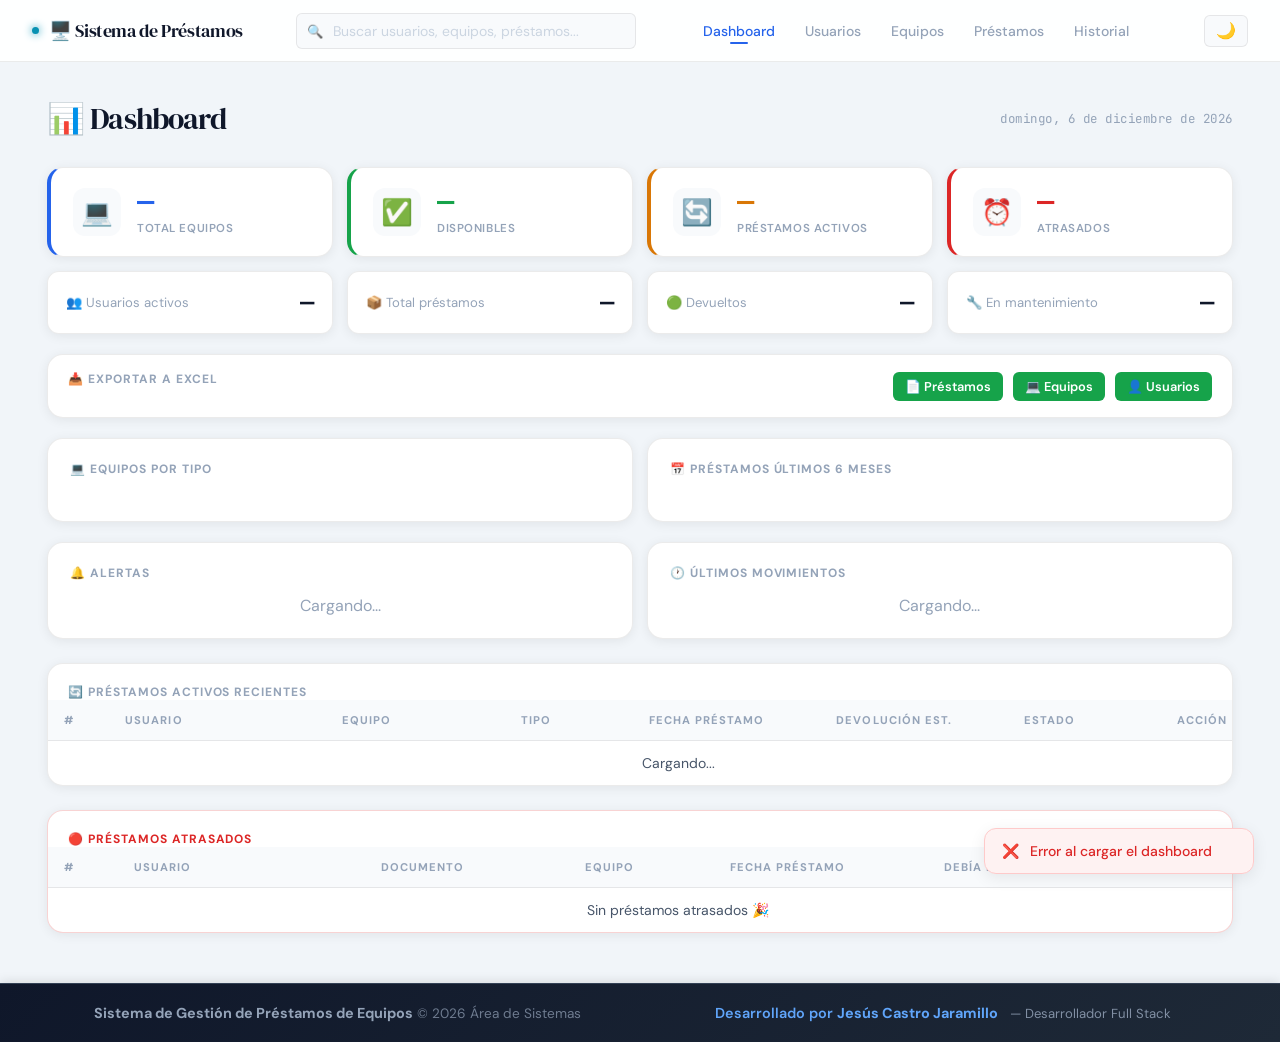
==== commit e85b07e2: "Actualizacion de sistema de prestamos" ====
--- a/frontend/index.html
+++ b/frontend/index.html
@@ -175,7 +175,41 @@
             </table>
         </div>
 
-    </div>
+        </div>
+
+    <!-- ====================== FOOTER PERSONALIZADO ====================== -->
+    <script>
+        fetch('footer.html')
+            .then(response => response.text())
+            .then(data => {
+                const footerContainer = document.createElement('div');
+                footerContainer.innerHTML = data;
+                document.body.appendChild(footerContainer);
+            })
+            .catch(error => {
+                console.error('Error cargando footer:', error);
+                // Fallback por si no carga el archivo
+                document.body.insertAdjacentHTML('beforeend', `
+                    <footer class="main-footer">
+                        <div class="footer-content">
+                            <div class="footer-left">
+                                <strong>Sistema de Gestión de Préstamos de Equipos</strong> 
+                                <span class="footer-year">© 2026 Área de Sistemas</span>
+                            </div>
+                            <div class="footer-right">
+                                <span class="developer-signature">
+                                    Desarrollado por <strong>Jesús Castro Jaramillo</strong>
+                                </span>
+                                <span class="dev-role">— Desarrollador Full Stack</span>
+                            </div>
+                        </div>
+                    </footer>
+                `);
+            });
+    </script>
+
+</body>
+</html>
 
     <script src="js/api.js"></script>
     <script src="js/dashboard.js"></script>
--- a/frontend/css/styles.css
+++ b/frontend/css/styles.css
@@ -1025,4 +1025,753 @@
 
 .tabla-scroll::-webkit-scrollbar-thumb:hover {
   background: rgba(127,127,127,0.3);
+}
+/* ══════════════════════════════════════════════════
+   AUTOCOMPLETE USUARIO
+══════════════════════════════════════════════════ */
+.autocomplete-dropdown {
+  display: none;
+  position: absolute;
+  top: calc(100% + 4px);
+  left: 0; right: 0;
+  background: var(--bg-surface);
+  border: 1px solid var(--border-glow);
+  border-radius: var(--radius-md);
+  box-shadow: var(--shadow-modal);
+  z-index: 2000;
+  max-height: 210px;
+  overflow-y: auto;
+}
+.autocomplete-dropdown.visible {
+  display: block;
+  animation: pageIn 0.18s ease both;
+}
+.autocomplete-item {
+  padding: 10px 14px;
+  cursor: pointer;
+  border-bottom: 1px solid var(--border);
+  transition: background var(--transition);
+}
+.autocomplete-item:last-child { border-bottom: none; }
+.autocomplete-item:hover,
+.autocomplete-item.ac-selected { background: var(--bg-hover); }
+.ac-nombre {
+  font-size: 0.875rem;
+  font-weight: 600;
+  color: var(--text-primary);
+}
+.ac-doc {
+  font-size: 0.75rem;
+  color: var(--text-muted);
+  font-family: 'JetBrains Mono', monospace;
+  margin-top: 2px;
+}
+.ac-empty {
+  padding: 14px;
+  text-align: center;
+  color: var(--text-muted);
+  font-size: 0.875rem;
+}
+.usuario-chip {
+  display: inline-flex;
+  align-items: center;
+  gap: 8px;
+  margin-top: 7px;
+  padding: 6px 11px;
+  background: var(--bg-elevated);
+  border: 1px solid var(--border-glow);
+  border-radius: var(--radius-sm);
+  font-size: 0.85rem;
+  color: var(--text-primary);
+  animation: pageIn 0.2s ease both;
+}
+.usuario-chip-remove {
+  cursor: pointer;
+  color: var(--text-muted);
+  font-size: 0.8rem;
+  line-height: 1;
+  transition: color var(--transition);
+}
+.usuario-chip-remove:hover { color: var(--accent-red); }
+
+/* ====================== FOOTER ====================== */
+.main-footer {
+    background: linear-gradient(135deg, #0f172a 0%, #1e2937 100%);
+    color: #94a3b8;
+    text-align: center;
+    padding: 20px 15px;
+    margin-top: 50px;
+    border-top: 1px solid #334155;
+    font-size: 0.9rem;
+    box-shadow: 0 -2px 10px rgba(0, 0, 0, 0.1);
+}
+
+.footer-content {
+    max-width: 1200px;
+    margin: 0 auto;
+    display: flex;
+    flex-wrap: wrap;
+    justify-content: space-between;
+    align-items: center;
+    gap: 10px;
+}
+
+.footer-left, .footer-right {
+    flex: 1;
+    min-width: 200px;
+}
+
+.developer-signature {
+    color: #60a5fa;
+    font-weight: 600;
+}
+
+.dev-role {
+    font-size: 0.82rem;
+    opacity: 0.85;
+    margin-left: 8px;
+}
+
+.footer-year {
+    font-size: 0.85rem;
+    opacity: 0.7;
+}
+
+/* Responsive */
+@media (max-width: 768px) {
+    .footer-content {
+        flex-direction: column;
+        text-align: center;
+    }
+}
+
+.btn-mant {
+    background: linear-gradient(135deg, #f59e0b, #d97706);
+    color: #fff;
+    border: none;
+    padding: 5px 10px;
+    border-radius: 6px;
+    cursor: pointer;
+    font-size: 0.78rem;
+    font-weight: 600;
+    display: inline-flex;
+    align-items: center;
+    gap: 4px;
+    white-space: nowrap;
+    transition: opacity .2s, transform .15s;
+}
+.btn-mant:hover { opacity: .88; transform: translateY(-1px); }
+
+.btn-hist-mant {
+    background: linear-gradient(135deg, #8b5cf6, #6d28d9);
+    color: #fff;
+    border: none;
+    padding: 5px 10px;
+    border-radius: 6px;
+    cursor: pointer;
+    font-size: 0.78rem;
+    font-weight: 600;
+    display: inline-flex;
+    align-items: center;
+    gap: 4px;
+    white-space: nowrap;
+    transition: opacity .2s, transform .15s;
+}
+.btn-hist-mant:hover { opacity: .88; transform: translateY(-1px); }
+
+/* ─── OVERLAY GENÉRICO ─── */
+.modal-mant-overlay {
+    display: none;
+    position: fixed;
+    inset: 0;
+    background: rgba(0,0,0,.45);
+    z-index: 1100;
+    align-items: flex-start;
+    justify-content: center;
+    overflow-y: auto;
+    padding: 24px 16px;
+}
+.modal-mant-overlay.active { display: flex; }
+
+/* ─── MODAL GRANDE ─── */
+.modal-mant {
+    background: var(--bg-card, #fff);
+    border-radius: 14px;
+    width: 100%;
+    max-width: 820px;
+    box-shadow: 0 20px 60px rgba(0,0,0,.2);
+    display: flex;
+    flex-direction: column;
+    overflow: hidden;
+    animation: slideInMant .25s ease;
+    margin: auto;
+}
+
+@keyframes slideInMant {
+    from { opacity: 0; transform: translateY(-30px); }
+    to   { opacity: 1; transform: translateY(0); }
+}
+
+.modal-mant-header {
+    background: linear-gradient(135deg, #1e40af, #3b82f6);
+    color: #fff;
+    padding: 18px 24px;
+    display: flex;
+    align-items: center;
+    justify-content: space-between;
+    gap: 12px;
+}
+.modal-mant-header h2 {
+    font-size: 1rem;
+    font-weight: 700;
+    margin: 0;
+    display: flex;
+    align-items: center;
+    gap: 8px;
+}
+.modal-mant-header .mant-subtitle {
+    font-size: .8rem;
+    opacity: .85;
+    margin: 2px 0 0;
+}
+.modal-mant-close {
+    background: rgba(255,255,255,.2);
+    border: none;
+    color: #fff;
+    width: 32px; height: 32px;
+    border-radius: 50%;
+    font-size: 1rem;
+    cursor: pointer;
+    display: flex; align-items: center; justify-content: center;
+    transition: background .2s;
+}
+.modal-mant-close:hover { background: rgba(255,255,255,.35); }
+
+/* ─── CUERPO SCROLLEABLE ─── */
+.modal-mant-body {
+    padding: 24px;
+    overflow-y: auto;
+    max-height: calc(90vh - 130px);
+    display: flex;
+    flex-direction: column;
+    gap: 20px;
+}
+
+/* ─── SECCIÓN ─── */
+.mant-section {
+    border: 1px solid var(--border-color, #e5e7eb);
+    border-radius: 10px;
+    overflow: hidden;
+}
+.mant-section-title {
+    background: var(--bg-hover, #f8fafc);
+    padding: 10px 16px;
+    font-weight: 700;
+    font-size: .85rem;
+    color: var(--text-secondary, #374151);
+    border-bottom: 1px solid var(--border-color, #e5e7eb);
+    display: flex;
+    align-items: center;
+    gap: 6px;
+}
+.mant-section-body {
+    padding: 16px;
+}
+
+/* ─── FORM GRID ─── */
+.mant-form-grid {
+    display: grid;
+    grid-template-columns: 1fr 1fr;
+    gap: 12px;
+}
+.mant-form-grid .span-2 { grid-column: span 2; }
+
+.mant-field label {
+    display: block;
+    font-size: .8rem;
+    font-weight: 600;
+    color: var(--text-secondary, #6b7280);
+    margin-bottom: 4px;
+}
+.mant-field input,
+.mant-field select,
+.mant-field textarea {
+    width: 100%;
+    padding: 8px 10px;
+    border: 1px solid var(--border-color, #d1d5db);
+    border-radius: 7px;
+    font-size: .85rem;
+    background: var(--bg-input, #fff);
+    color: var(--text-primary, #111827);
+    box-sizing: border-box;
+    transition: border-color .2s, box-shadow .2s;
+}
+.mant-field input:focus,
+.mant-field select:focus,
+.mant-field textarea:focus {
+    outline: none;
+    border-color: #3b82f6;
+    box-shadow: 0 0 0 3px rgba(59,130,246,.12);
+}
+.mant-field input[readonly] {
+    background: var(--bg-hover, #f3f4f6);
+    color: var(--text-secondary, #6b7280);
+}
+.mant-field textarea { resize: vertical; min-height: 80px; }
+
+/* ─── TIPO DE MANTENIMIENTO ─── */
+.tipo-mant-group {
+    display: flex;
+    gap: 12px;
+    flex-wrap: wrap;
+}
+.tipo-mant-option {
+    display: flex;
+    align-items: center;
+    gap: 6px;
+    padding: 8px 16px;
+    border: 2px solid var(--border-color, #d1d5db);
+    border-radius: 8px;
+    cursor: pointer;
+    font-size: .85rem;
+    font-weight: 600;
+    transition: all .2s;
+    user-select: none;
+}
+.tipo-mant-option input[type="radio"] { display: none; }
+.tipo-mant-option:has(input:checked) { border-color: #3b82f6; background: #eff6ff; color: #1d4ed8; }
+.tipo-mant-option.preventivo:has(input:checked)  { border-color: #22c55e; background: #f0fdf4; color: #15803d; }
+.tipo-mant-option.correctivo:has(input:checked)  { border-color: #ef4444; background: #fef2f2; color: #b91c1c; }
+.tipo-mant-option.otro:has(input:checked)         { border-color: #f59e0b; background: #fffbeb; color: #b45309; }
+
+/* ─── CHECKLIST TABLE ─── */
+#tablaChecklist { font-size: .8rem; }
+#tablaChecklist th { background: #f8fafc; padding: 8px; text-align: center; }
+#tablaChecklist td { padding: 6px 8px; vertical-align: middle; }
+#tablaChecklist td:first-child { font-weight: 500; }
+.chk-radio-group {
+    display: flex;
+    gap: 10px;
+    justify-content: center;
+}
+.chk-radio-group label {
+    display: flex; align-items: center; gap: 3px;
+    font-size: .8rem; cursor: pointer; font-weight: 600;
+}
+.chk-radio-group input[type="checkbox"] { width: 15px; height: 15px; cursor: pointer; }
+.check-resultado, .check-obs {
+    width: 100%; padding: 4px 6px;
+    border: 1px solid #d1d5db; border-radius: 5px;
+    font-size: .78rem; min-width: 90px;
+}
+
+/* ─── EVIDENCIAS ─── */
+.ev-upload-area {
+    border: 2px dashed var(--border-color, #d1d5db);
+    border-radius: 10px;
+    padding: 20px;
+    text-align: center;
+    cursor: pointer;
+    transition: all .2s;
+    font-size: .85rem;
+    color: var(--text-secondary, #6b7280);
+}
+.ev-upload-area:hover { border-color: #3b82f6; background: #eff6ff; }
+.ev-upload-area .ev-upload-icon { font-size: 2rem; display: block; margin-bottom: 6px; }
+
+.ev-galeria {
+    display: flex;
+    flex-wrap: wrap;
+    gap: 10px;
+    margin-top: 12px;
+    min-height: 40px;
+}
+.ev-empty { color: var(--text-secondary, #9ca3af); font-size: .82rem; margin: 0; }
+.ev-item {
+    position: relative;
+    display: flex;
+    flex-direction: column;
+    align-items: center;
+    gap: 4px;
+    width: 90px;
+}
+.ev-thumb {
+    width: 80px; height: 60px;
+    object-fit: cover;
+    border-radius: 6px;
+    border: 1px solid #e5e7eb;
+    cursor: pointer;
+    transition: transform .2s;
+}
+.ev-thumb:hover { transform: scale(1.05); }
+.ev-doc-icon {
+    width: 80px; height: 60px;
+    display: flex; align-items: center; justify-content: center;
+    background: #f3f4f6; border-radius: 6px; font-size: 2rem;
+    border: 1px solid #e5e7eb;
+}
+.ev-nombre {
+    font-size: .72rem; text-align: center;
+    max-width: 90px; overflow: hidden;
+    text-overflow: ellipsis; white-space: nowrap;
+    color: var(--text-secondary, #6b7280);
+}
+.ev-remove {
+    position: absolute;
+    top: -6px; right: -6px;
+    width: 20px; height: 20px;
+    background: #ef4444; color: #fff;
+    border: none; border-radius: 50%;
+    font-size: .7rem; cursor: pointer;
+    display: flex; align-items: center; justify-content: center;
+}
+
+/* ─── FOOTER MODAL ─── */
+.modal-mant-footer {
+    padding: 16px 24px;
+    border-top: 1px solid var(--border-color, #e5e7eb);
+    display: flex;
+    justify-content: flex-end;
+    gap: 10px;
+    background: var(--bg-card, #fff);
+}
+
+/* ─── HISTORIAL ─── */
+.hist-empty {
+    text-align: center;
+    padding: 40px 20px;
+    color: var(--text-secondary, #6b7280);
+}
+.hist-empty-icon { font-size: 3rem; display: block; margin-bottom: 10px; }
+
+.hist-card {
+    border: 1px solid var(--border-color, #e5e7eb);
+    border-radius: 10px;
+    overflow: hidden;
+    margin-bottom: 12px;
+    transition: box-shadow .2s;
+}
+.hist-card:hover { box-shadow: 0 4px 14px rgba(0,0,0,.08); }
+.hist-card-header {
+    padding: 12px 16px;
+    background: var(--bg-hover, #f8fafc);
+    display: flex;
+    align-items: center;
+    justify-content: space-between;
+    border-bottom: 1px solid var(--border-color, #e5e7eb);
+}
+.hist-info { display: flex; align-items: center; gap: 12px; flex-wrap: wrap; }
+.hist-ticket { font-weight: 700; font-size: .85rem; color: var(--text-primary, #111827); }
+.hist-fecha  { font-size: .78rem; color: var(--text-secondary, #6b7280); }
+.hist-badge  { font-size: .75rem; font-weight: 700; padding: 3px 10px; border-radius: 20px; }
+.hist-card-body { padding: 12px 16px; }
+.hist-meta {
+    display: flex; gap: 16px; flex-wrap: wrap;
+    font-size: .82rem; color: var(--text-secondary, #555);
+    margin-bottom: 8px;
+}
+.hist-trabajo {
+    font-size: .82rem; color: var(--text-secondary, #555);
+    margin: 0 0 10px;
+    display: -webkit-box;
+    -webkit-line-clamp: 2;
+    -webkit-box-orient: vertical;
+    overflow: hidden;
+}
+.hist-acciones { display: flex; gap: 8px; flex-wrap: wrap; }
+
+/* ─── DETALLE ─── */
+.detalle-section {
+    margin-bottom: 18px;
+}
+.detalle-section h4 {
+    font-size: .9rem; font-weight: 700;
+    color: #1e40af;
+    border-bottom: 2px solid #e8f0fe;
+    padding-bottom: 6px; margin-bottom: 10px;
+}
+.detalle-grid {
+    display: grid;
+    grid-template-columns: 1fr 1fr;
+    gap: 8px;
+}
+.detalle-grid > div { font-size: .83rem; }
+.detalle-grid label {
+    display: block; font-weight: 600;
+    color: var(--text-secondary, #6b7280);
+    font-size: .75rem; margin-bottom: 2px;
+}
+.detalle-grid span { color: var(--text-primary, #111827); }
+
+/* ─── RESPONSIVE ─── */
+@media (max-width: 600px) {
+    .mant-form-grid { grid-template-columns: 1fr; }
+    .mant-form-grid .span-2 { grid-column: span 1; }
+    .detalle-grid { grid-template-columns: 1fr; }
+    .tipo-mant-group { flex-direction: column; }
+    .hist-acciones { flex-direction: column; }
+}
+
+/* ══════════════════════════════════════════════════
+   FIX MÓDULO MANTENIMIENTO
+   Pegar al final de styles.css, después de todo lo demás
+══════════════════════════════════════════════════ */
+
+/* Forzar que el body del modal tenga altura y muestre contenido */
+.mant-section-body {
+    padding: 16px !important;
+    display: block !important;
+}
+
+/* Corregir inputs dentro del modal de mantenimiento */
+.mant-field input[type="text"],
+.mant-field input[type="datetime-local"],
+.mant-field input[type="date"],
+.mant-field select,
+.mant-field textarea {
+    width: 100% !important;
+    padding: 8px 10px !important;
+    border: 1px solid var(--border, #d1d5db) !important;
+    border-radius: 7px !important;
+    font-size: .85rem !important;
+    background: var(--bg-surface, #fff) !important;
+    color: var(--text-primary, #111827) !important;
+    box-sizing: border-box !important;
+    display: block !important;
+    appearance: none !important;
+    -webkit-appearance: none !important;
+    font-family: 'DM Sans', sans-serif !important;
+}
+
+/* Input readonly en mantenimiento */
+.mant-field input[readonly] {
+    background: var(--bg-elevated, #f3f4f6) !important;
+    color: var(--text-muted, #9ca3af) !important;
+    cursor: default !important;
+}
+
+/* Foco en campos de mantenimiento */
+.mant-field input:focus,
+.mant-field select:focus,
+.mant-field textarea:focus {
+    outline: none !important;
+    border-color: #3b82f6 !important;
+    box-shadow: 0 0 0 3px rgba(59,130,246,.12) !important;
+    background: var(--bg-hover, #f0f4f8) !important;
+}
+
+/* Textarea mantenimiento */
+.mant-field textarea {
+    resize: vertical !important;
+    min-height: 80px !important;
+}
+
+/* Corregir select del tipo de mantenimiento — quitar flecha del CSS global */
+.mant-field select {
+    background-image: url("data:image/svg+xml,%3Csvg xmlns='http://www.w3.org/2000/svg' width='11' height='7'%3E%3Cpath d='M1 1l4.5 4.5L10 1' stroke='%2394a3b8' stroke-width='1.5' fill='none' stroke-linecap='round'/%3E%3C/svg%3E") !important;
+    background-repeat: no-repeat !important;
+    background-position: right 10px center !important;
+    padding-right: 30px !important;
+}
+
+/* Forzar grid de 2 columnas en el formulario */
+.mant-form-grid {
+    display: grid !important;
+    grid-template-columns: 1fr 1fr !important;
+    gap: 12px !important;
+}
+
+.mant-form-grid .span-2 {
+    grid-column: span 2 !important;
+}
+
+/* Checklist inputs */
+.check-resultado,
+.check-obs {
+    background: var(--bg-surface, #fff) !important;
+    color: var(--text-primary, #111827) !important;
+    border: 1px solid var(--border, #d1d5db) !important;
+    padding: 4px 6px !important;
+    border-radius: 5px !important;
+    font-size: .77rem !important;
+    width: 100% !important;
+    font-family: 'DM Sans', sans-serif !important;
+}
+
+/* Dark mode - modal mantenimiento */
+body.dark .modal-mant {
+    background: var(--bg-surface) !important;
+}
+
+body.dark .modal-mant-body {
+    background: var(--bg-surface) !important;
+}
+
+body.dark .modal-mant-footer {
+    background: var(--bg-surface) !important;
+    border-top-color: var(--border) !important;
+}
+
+body.dark .mant-section {
+    border-color: var(--border) !important;
+}
+
+body.dark .mant-section-title {
+    background: var(--bg-elevated) !important;
+    border-bottom-color: var(--border) !important;
+    color: var(--text-secondary) !important;
+}
+
+body.dark .mant-field input,
+body.dark .mant-field select,
+body.dark .mant-field textarea {
+    background: var(--bg-elevated) !important;
+    border-color: var(--border) !important;
+    color: var(--text-primary) !important;
+}
+
+body.dark .mant-field input[readonly] {
+    background: var(--bg-hover) !important;
+    color: var(--text-muted) !important;
+}
+
+body.dark .check-resultado,
+body.dark .check-obs {
+    background: var(--bg-elevated) !important;
+    border-color: var(--border) !important;
+    color: var(--text-primary) !important;
+}
+
+body.dark #tablaChecklist th {
+    background: var(--bg-elevated) !important;
+    color: var(--text-muted) !important;
+}
+
+body.dark .tipo-mant-option {
+    border-color: var(--border) !important;
+    color: var(--text-secondary) !important;
+}
+
+body.dark .ev-upload-area {
+    border-color: var(--border) !important;
+    color: var(--text-secondary) !important;
+}
+
+body.dark .hist-card {
+    border-color: var(--border) !important;
+}
+
+body.dark .hist-card-header {
+    background: var(--bg-elevated) !important;
+    border-bottom-color: var(--border) !important;
+}
+
+/* Responsive fix */
+@media (max-width: 620px) {
+    .mant-form-grid {
+        grid-template-columns: 1fr !important;
+    }
+    .mant-form-grid .span-2 {
+        grid-column: span 1 !important;
+    }
+}
+/* ══ FIX MODAL MANTENIMIENTO — pegar al final de styles.css ══ */
+
+/* Secciones — forzar expansión */
+.mant-section {
+  display: block !important;
+  overflow: visible !important;
+}
+
+.mant-section-body {
+  display: block !important;
+  padding: 16px !important;
+  overflow: visible !important;
+  height: auto !important;
+  max-height: none !important;
+  min-height: 10px !important;
+  visibility: visible !important;
+  opacity: 1 !important;
+}
+
+/* Inputs dentro de mant — override global que los colapsa */
+.mant-field {
+  display: flex !important;
+  flex-direction: column !important;
+  gap: 4px !important;
+}
+
+.mant-field > input,
+.mant-field > select,
+.mant-field > textarea {
+  display: block !important;
+  width: 100% !important;
+  padding: 8px 10px !important;
+  min-height: 36px !important;
+  height: auto !important;
+  opacity: 1 !important;
+  visibility: visible !important;
+  border: 1px solid var(--border, #d1d5db) !important;
+  border-radius: 7px !important;
+  background: var(--bg-surface, #fff) !important;
+  color: var(--text-primary, #111827) !important;
+  font-family: 'DM Sans', sans-serif !important;
+  font-size: 0.85rem !important;
+  box-sizing: border-box !important;
+  appearance: none !important;
+  -webkit-appearance: none !important;
+}
+
+.mant-field > textarea {
+  min-height: 80px !important;
+  resize: vertical !important;
+}
+
+.mant-field > select {
+  background-image: url("data:image/svg+xml,%3Csvg xmlns='http://www.w3.org/2000/svg' width='11' height='7'%3E%3Cpath d='M1 1l4.5 4.5L10 1' stroke='%2394a3b8' stroke-width='1.5' fill='none' stroke-linecap='round'/%3E%3C/svg%3E") !important;
+  background-repeat: no-repeat !important;
+  background-position: right 10px center !important;
+  padding-right: 30px !important;
+}
+
+/* Grid del form */
+.mant-form-grid {
+  display: grid !important;
+  grid-template-columns: 1fr 1fr !important;
+  gap: 12px !important;
+  width: 100% !important;
+}
+
+.mant-form-grid .span-2 {
+  grid-column: 1 / -1 !important;
+}
+
+/* Modal body scroll */
+.modal-mant-body {
+  overflow-y: auto !important;
+  max-height: calc(85vh - 140px) !important;
+}
+
+/* Dark mode */
+body.dark .mant-field > input,
+body.dark .mant-field > select,
+body.dark .mant-field > textarea {
+  background: var(--bg-elevated) !important;
+  border-color: var(--border) !important;
+  color: var(--text-primary) !important;
+}
+
+body.dark .mant-field > input[readonly] {
+  background: var(--bg-hover) !important;
+  color: var(--text-muted) !important;
+}
+
+/* Responsive */
+@media (max-width: 600px) {
+  .mant-form-grid {
+    grid-template-columns: 1fr !important;
+  }
+  .mant-form-grid .span-2 {
+    grid-column: 1 / -1 !important;
+  }
 }
